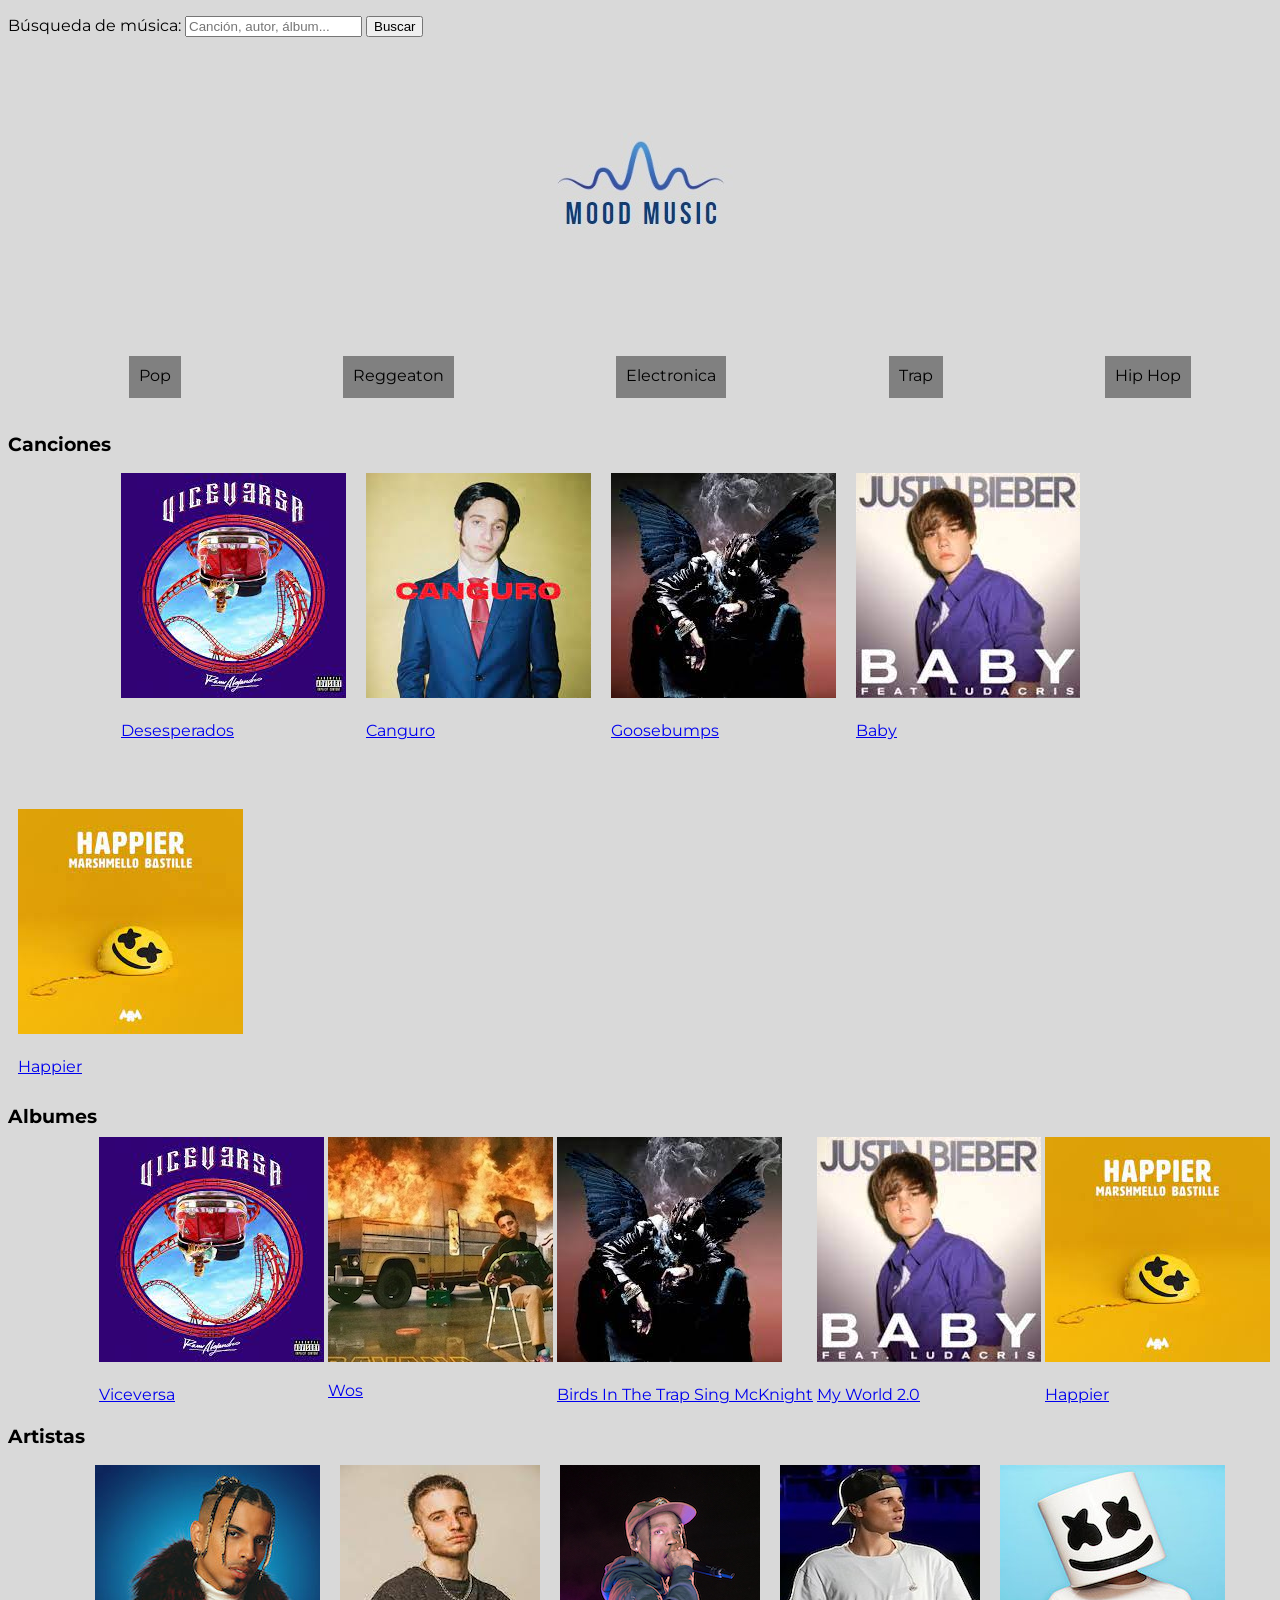
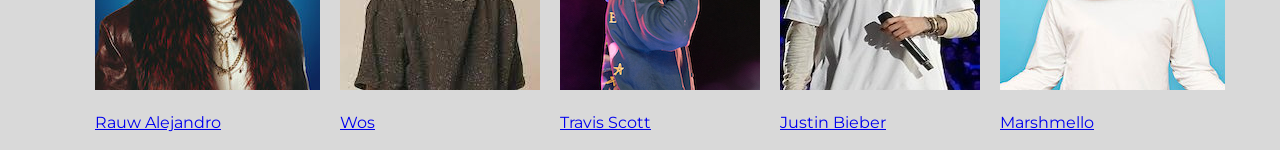
==== index.html @ baec0515 "css" ====
<!DOCTYPE html>
<html lang="en">
<head>
    <meta charset="UTF-8">
    <meta http-equiv="X-UA-Compatible" content="IE=edge">
    <meta name="viewport" content="width=device-width, initial-scale=1.0">
    <link rel="stylesheet" href="./css/style.css">
    <link rel="preconnect" href="https://fonts.googleapis.com">
<link rel="preconnect" href="https://fonts.gstatic.com" crossorigin>
<link href="https://fonts.googleapis.com/css2?family=Montserrat:wght@100;200;400&display=swap" rel="stylesheet">
<HEAD></HEAD>
    <title>Index</title>
</head>
<body></body>
    <title>Home</title>
</head>
<body> 
    <header>
    <form action="../../form-result.php" method="post" target="_blank">

        <p class="buscador" >
      
          Búsqueda de música: <input type="search" name="busquedamusica" placeholder="Canción, autor, álbum...">
      
          <input type="submit" value="Buscar">
      
        </p>
      
      </form>
      <div class="logoimg">
<img src="./img/WhatsApp Image 2022-04-13 at 10.32.42 AM.jpeg" alt="fotologo">
</div>

</header>

<nav class="indexul" >
    <ul class="genero">
     <li><a href="./detalle--genero.html"></a>Pop</li>
     <li><a href="./detalle--genero.html"></a>Reggeaton</li>
     <li><a href="./detalle--genero.html"></a>Electronica</li>
     <li><a href="./detalle--genero.html"></a>Trap</li>
     <li><a href="./detalle--genero.html"></a>Hip Hop</li>
    </ul>
</nav>

<Section class="cajapadre1">
    <h3>Canciones</h3>
    <article class="cancion">
        <div class="cancionhead">
        <br>
        <img src="./img/vv.jpeg" alt="">
    </div>
    <div class="cancion-body">
        <br>
            <a href="./detalle-canciones.html"> Desesperados</a>
        </div>

    </article>
    <article class="cancion">
        <div class="cancionhead">
        <br>
        <img src="./img/cancion wos.jpeg" alt="">
    <div class="cancion-body">
        <br>
        <div>
            <a href="./detalle-canciones.html"> Canguro</a>
        </div>
    </article>
    <article class="cancion">
    <div class="cancionhead">
        <br>
        <img src="././img/goose.jpeg" alt="">
    </div>
<div class="cancion-body">
<br>
<a href="./detalle-canciones.html"> Goosebumps</a>
</div>
    </article>
    <article class="cancion">
        <div class="cancionhead">
        <br>
        <img src="./img/bby.jpeg" alt="">
    </div>
    <div class="cancion-body">
       <br>
            <a href="./detalle-canciones.html"> Baby</a>
        </div>
    </article>
    <article class="cancion">
        <div class="cancionhead">
        <br>
        <img src="./img/marsh.jpeg" alt="">
    </div>
<div class="cancion-body">
        <br>
            <a href="./detalle-canciones.html">Happier</a>
        </div>
    </article>


<br>
<br>
<br>
<Section class="cajapadre3">
    <h3>Albumes</h3>
    <article class="album">
        <div class="cancionhead">
        <br>
        <img src="./img/vv.jpeg" alt="">
    </div>
    <div class="cancion-body">
        <br>
            <a href="./detalle-album.html"> Viceversa</a>
        </div>

    </article>
    <article class="album">
        <br>
        <img src="./img/caraavana.jpg" alt="">
        <br>
            <a href="./detalle-album.html"> Wos</a>
    </article>
    <article class="album">
        <div class="cancionhead">
        <br>
        <img src="././img/goose.jpeg" alt="">
    </div>
<div class="cancion-body">
<br>
<a href="./detalle-album.html"> Birds In The Trap Sing McKnight</a>
</div>    
</article>
    <article class="album">
        <div class="cancionhead">
        <br>
        <img src="./img/bby.jpeg" alt="">
    </div>
<div class="cancion-body">
       <br>
            <a href="./detalle-album.html"> My World 2.0</a>
        </div>

        </article>
    <article class="album">
        <div class="cancionhead">
        <br>
        <img src="./img/marsh.jpeg" alt="">
    </div>
    <div class="cancion-body">
        <br>
            <a href="./detalle-album.html">Happier</a>
        </div>
        </article>
<br>
<br>
<br>

<Section class="cajapadre2">
    <h3>Artistas</h3>
    <article class="artista">
        <div class="cancionhead">
        <br>
        <img src="./img/rauwwww.jpg" alt="">
    </div>
<div class="cancion-body">
    <br>
    <a href="./detalle-artista.html"> Rauw Alejandro</a>
</div>
    </article>
    <article class="artista">
        <div class="cancionhead">
        <br>
        <img src="./img/wosito.jpeg" alt="">
    </div>
    <div class="cancion-body">
     <br>
            <a href="./detalle-artista.html"> Wos</a>
        </div>
    </article>
    <article class="artista">
        <div class="cancionhead">
        <br>
        <img src="./img/Travis_Scott_-_Openair_Frauenfeld_2019_08.jpg" alt="">
    </div>
    <div class="cancion-body">
        <br>
            <a href="./detalle-artista.html"> Travis Scott</a>
        </div>
    </article>
    <article class="artista">
        <div class="cancionhead">
        <br>
        <img src="./img/Justin_Bieber_in_2015.jpg" alt="">
    </div>
    <div>
        <br>
            <a href="./detalle-artista.html"> Justin Bieber</a>
        </div>
    </article>
    <article class="artista">
        <div class="cancionhead">
        <br>
        <img src="./img/Marshmello_New2.jpg" alt="">
    </div>
    <div class="cancion-body">
        <br>
         <a href="./detalle-artista.html"> Marshmello</a>
        </div>
    </article>
<br>

</body>
</html>
---- css/style.css ----
body{
    background-color: rgb(217, 217, 217);
}
 
/*MAIN*/

.fotologo{
    width: 150px;
    height: 150px;
    border-radius: 50px;
    display: flex;
    justify-content: center;
    border-radius: 50%;
}

.logoimg{
    display: flex;
    justify-content: center;
    border-radius: 50%;
}

.genero{
    display: flex;
    flex-direction: row;
    justify-content: space-around;
    box-sizing: border-box;
}
.genero li{
    list-style: none;
    height: 22px;
    width: 135;
    padding: 10px;
    background-color: gray;
    text-align: center;
    text-decoration: none;
}
.genero li a{
    color: white;
    text-decoration: none;
}
.artista{
    display: flex;
    flex-direction: column;
    padding: 10px;
    margin-top: 30px;
}
.cajapadre2{
    display: flex;
    flex-wrap: wrap;
}

.cajapadre3{
    display: flex;
    flex-wrap: wrap;
}
.album{
    display: flex;
    flex-direction: column;
    padding: 2px;
    margin-top: 30px;
}

.cajapadre1{
    display: flex;
    flex-wrap: wrap;
}
.cancion{
    display: flex;
    flex-direction: column;
    padding: 10px;
    margin-top: 30px;
}

/*DETALLE GENERO*/
.generoart{
    display: flex;
    flex-wrap: wrap;
}

.artistagenero{
    display: flex;
    flex-direction: column;
    padding: 24px;
    margin-top: 30px;
}

.h1{font-family: 'Montserrat', sans-serif;
text-decoration: none;}
.h1genero{ font-family: 'Montserrat', sans-serif;
text-decoration: none;
}
.h2album{ font-family: 'Montserrat', sans-serif;}
.ol{font-family: 'Montserrat', sans-serif;}
.buscador{  font-family: 'Montserrat', sans-serif;}
.indexul{ font-family: 'Montserrat', sans-serif;}
.cajapadre1{ font-family: 'Montserrat', sans-serif;}
.cajapadre2{ font-family: 'Montserrat', sans-serif;}
.cajapadre3{ font-family: 'Montserrat', sans-serif;}
.h3{ font-family: 'Montserrat', sans-serif;}
.p{ font-family: 'Montserrat', sans-serif;}
.h2{font-family: 'Montserrat', sans-serif;}
.palbum{font-family: 'Montserrat', sans-serif;}
.detalle{font-family: 'Montserrat', sans-serif;
color: black;
text-decoration: none;}
.ul{font-family: 'Montserrat', sans-serif;
    color: black;
    text-decoration: none;}

    .sectionalbum{ display: flex;
        flex-direction: row;
        justify-content: space-around;
        box-sizing: border-box;}
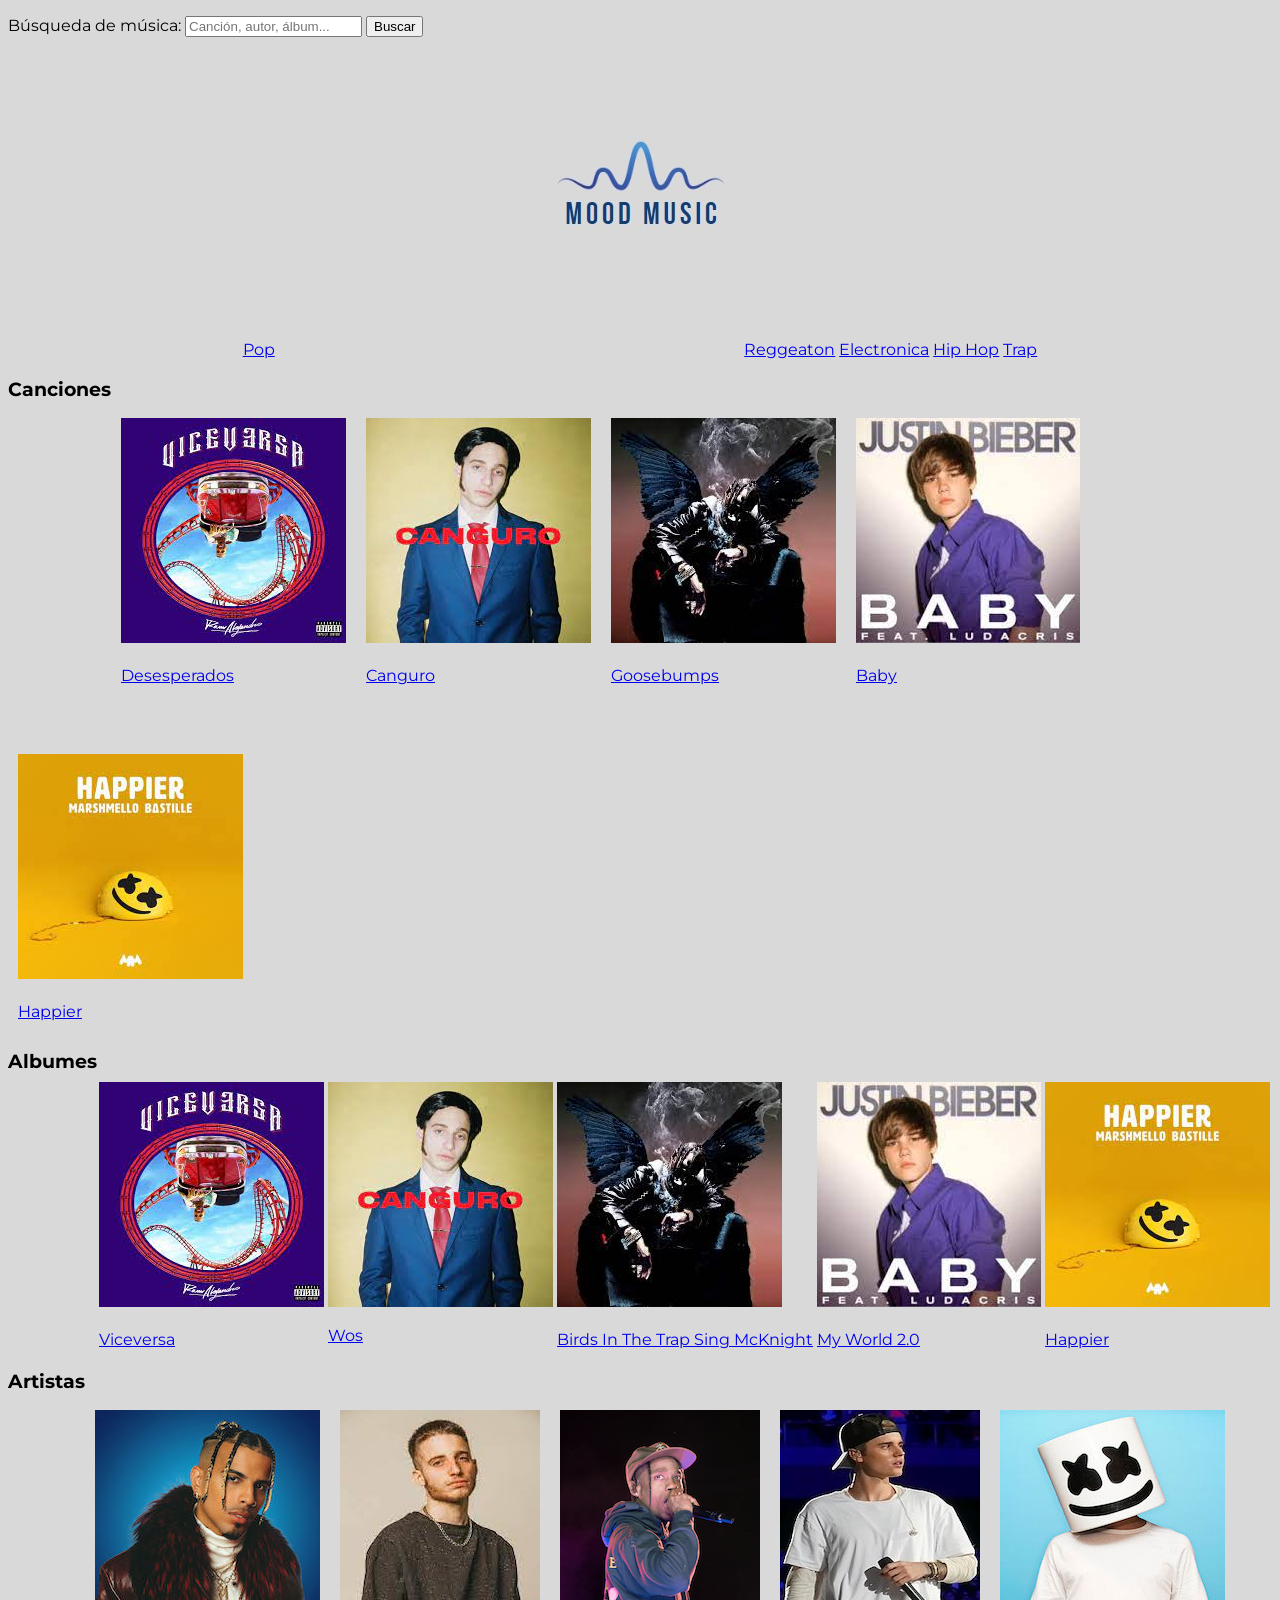
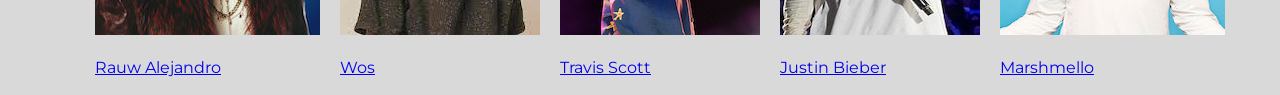
==== commit 0f869ca5: "Actualizado" ====
--- a/index.html
+++ b/index.html
@@ -20,12 +20,11 @@
 
         <p class="buscador" >
       
-          Búsqueda de música: <input type="search" name="busquedamusica" placeholder="Canción, autor, álbum...">
+          Búsqueda de música: <a href="./search-results.html"></a> <input type="search" name="busquedamusica" placeholder="Canción, autor, álbum...">
       
           <input type="submit" value="Buscar">
       
         </p>
-      
       </form>
       <div class="logoimg">
 <img src="./img/WhatsApp Image 2022-04-13 at 10.32.42 AM.jpeg" alt="fotologo">
@@ -34,13 +33,13 @@
 </header>
 
 <nav class="indexul" >
-    <ul class="genero">
-     <li><a href="./detalle--genero.html"></a>Pop</li>
-     <li><a href="./detalle--genero.html"></a>Reggeaton</li>
-     <li><a href="./detalle--genero.html"></a>Electronica</li>
-     <li><a href="./detalle--genero.html"></a>Trap</li>
-     <li><a href="./detalle--genero.html"></a>Hip Hop</li>
-    </ul>
+    <article class="genero">
+    <a href="./detalle--genero.html">Pop</a><Pop>
+    <a href="./detalle--genero.html">Reggeaton</a><Pop>
+    <a href="./detalle--genero.html">Electronica</a><Pop>
+    <a href="./detalle--genero.html">Hip Hop</a><Pop>
+    <a href="./detalle--genero.html">Trap</a><Pop>
+    </article>
 </nav>
 
 <Section class="cajapadre1">
@@ -116,7 +115,7 @@
     </article>
     <article class="album">
         <br>
-        <img src="./img/caraavana.jpg" alt="">
+        <img src="./img/cancion wos.jpeg" alt="">
         <br>
             <a href="./detalle-album.html"> Wos</a>
     </article>
--- a/css/style.css
+++ b/css/style.css
@@ -3,6 +3,10 @@
     background-color: rgb(217, 217, 217);
 }
  
+/*BUSQUEDA*/
+
+
+
 /*MAIN*/
 
 .fotologo{
@@ -36,7 +40,7 @@
     text-decoration: none;
 }
 .genero li a{
-    color: white;
+    color: rgb(209, 32, 32);
     text-decoration: none;
 }
 .artista{
@@ -100,15 +104,4 @@
 .h3{ font-family: 'Montserrat', sans-serif;}
 .p{ font-family: 'Montserrat', sans-serif;}
 .h2{font-family: 'Montserrat', sans-serif;}
-.palbum{font-family: 'Montserrat', sans-serif;}
-.detalle{font-family: 'Montserrat', sans-serif;
-color: black;
-text-decoration: none;}
-.ul{font-family: 'Montserrat', sans-serif;
-    color: black;
-    text-decoration: none;}
-
-    .sectionalbum{ display: flex;
-        flex-direction: row;
-        justify-content: space-around;
-        box-sizing: border-box;}+.palbum{font-family: 'Montserrat', sans-serif;}
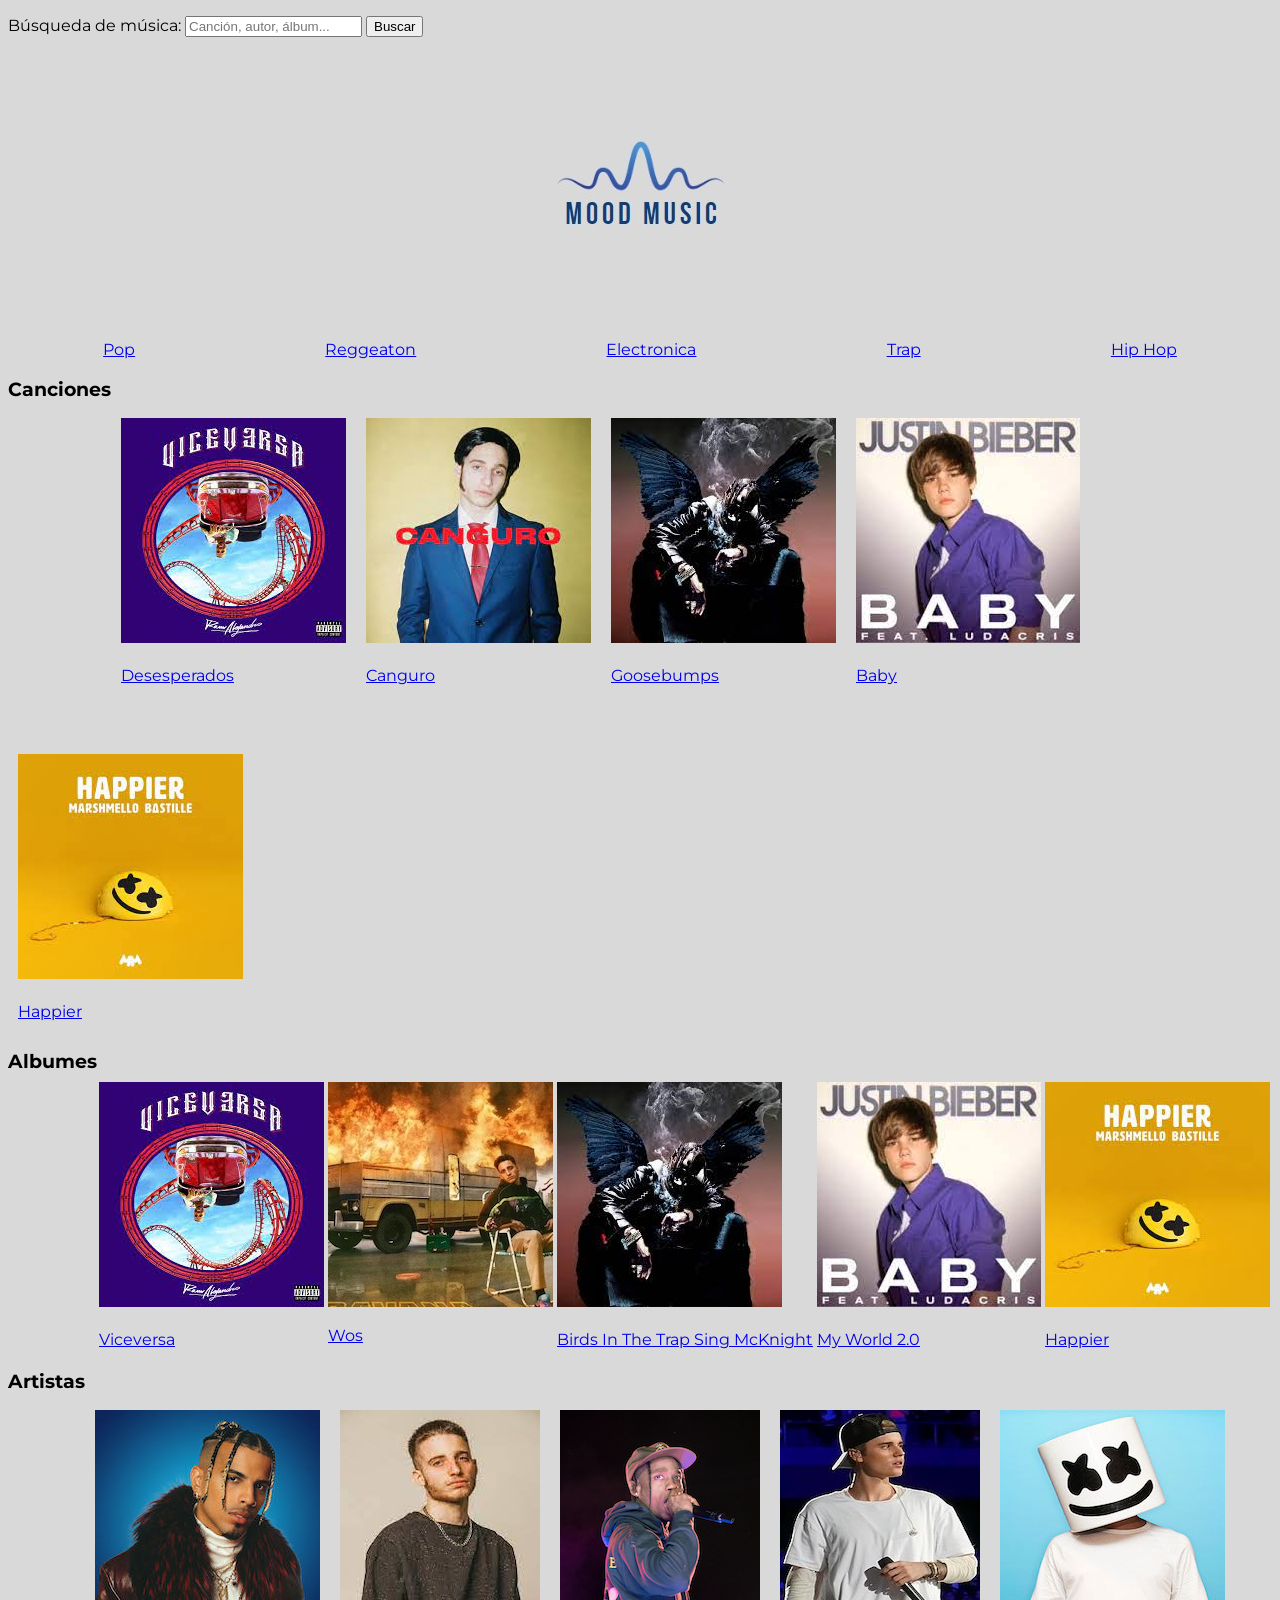
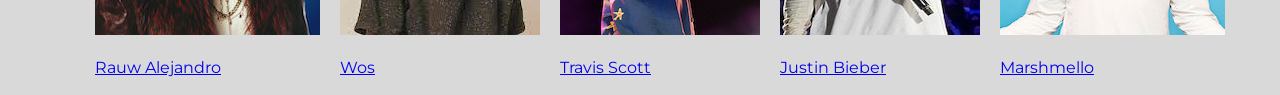
==== commit 6a7cfd1f: "cambios index generos" ====
--- a/index.html
+++ b/index.html
@@ -20,11 +20,12 @@
 
         <p class="buscador" >
       
-          Búsqueda de música: <a href="./search-results.html"></a> <input type="search" name="busquedamusica" placeholder="Canción, autor, álbum...">
+          Búsqueda de música: <input type="search" name="busquedamusica" placeholder="Canción, autor, álbum...">
       
           <input type="submit" value="Buscar">
       
         </p>
+      
       </form>
       <div class="logoimg">
 <img src="./img/WhatsApp Image 2022-04-13 at 10.32.42 AM.jpeg" alt="fotologo">
@@ -34,12 +35,11 @@
 
 <nav class="indexul" >
     <article class="genero">
-    <a href="./detalle--genero.html">Pop</a><Pop>
-    <a href="./detalle--genero.html">Reggeaton</a><Pop>
-    <a href="./detalle--genero.html">Electronica</a><Pop>
-    <a href="./detalle--genero.html">Hip Hop</a><Pop>
-    <a href="./detalle--genero.html">Trap</a><Pop>
-    </article>
+     <a href="./detalle--genero.html">Pop</a>
+     <a href="./detalle--genero.html">Reggeaton</a>
+     <a href="./detalle--genero.html">Electronica</a>
+     <a href="./detalle--genero.html">Trap</a>
+     <a href="./detalle--genero.html">Hip Hop</a>
 </nav>
 
 <Section class="cajapadre1">
@@ -115,7 +115,7 @@
     </article>
     <article class="album">
         <br>
-        <img src="./img/cancion wos.jpeg" alt="">
+        <img src="./img/caraavana.jpg" alt="">
         <br>
             <a href="./detalle-album.html"> Wos</a>
     </article>
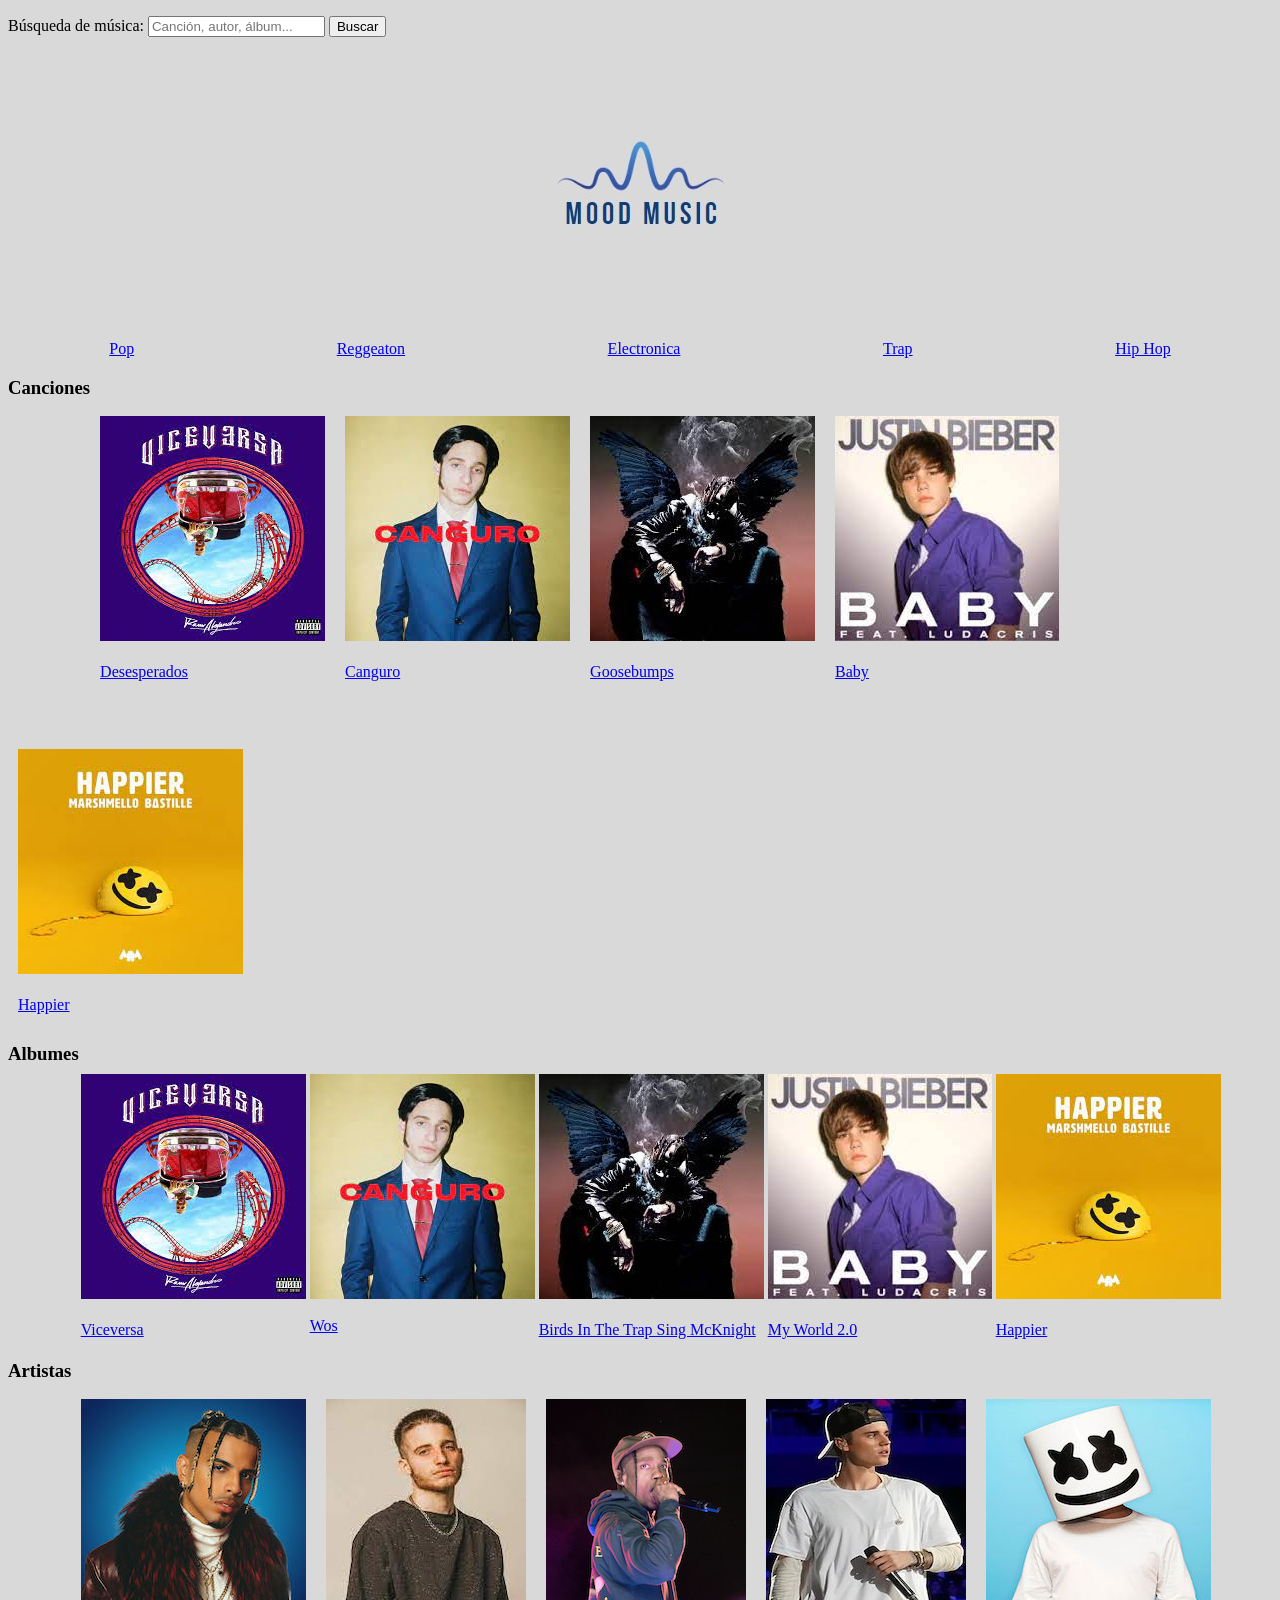
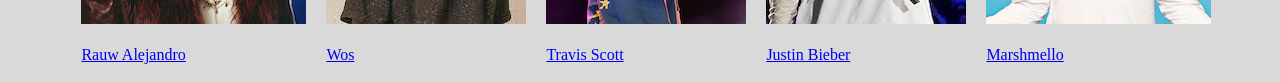
==== commit ee91a1fd: "fts cantantes" ====
--- a/index.html
+++ b/index.html
@@ -20,13 +20,10 @@
 
         <p class="buscador" >
       
-          Búsqueda de música: <input type="search" name="busquedamusica" placeholder="Canción, autor, álbum...">
+          Búsqueda de música: <a href="./search-results.html"></a> <input type="search" name="busquedamusica" placeholder="Canción, autor, álbum...">
       
           <input type="submit" value="Buscar">
       
-        </p>
-      
-      </form>
       <div class="logoimg">
 <img src="./img/WhatsApp Image 2022-04-13 at 10.32.42 AM.jpeg" alt="fotologo">
 </div>
@@ -35,12 +32,13 @@
 
 <nav class="indexul" >
     <article class="genero">
-     <a href="./detalle--genero.html">Pop</a>
-     <a href="./detalle--genero.html">Reggeaton</a>
-     <a href="./detalle--genero.html">Electronica</a>
-     <a href="./detalle--genero.html">Trap</a>
-     <a href="./detalle--genero.html">Hip Hop</a>
-</nav>
+        <a href="./detalle--genero.html">Pop</a>
+        <a href="./detalle--genero.html">Reggeaton</a>
+        <a href="./detalle--genero.html">Electronica</a>
+        <a href="./detalle--genero.html">Trap</a>
+        <a href="./detalle--genero.html">Hip Hop</a>
+       </article>
+   </nav>
 
 <Section class="cajapadre1">
     <h3>Canciones</h3>
@@ -115,7 +113,7 @@
     </article>
     <article class="album">
         <br>
-        <img src="./img/caraavana.jpg" alt="">
+        <img src="./img/cancion wos.jpeg" alt="">
         <br>
             <a href="./detalle-album.html"> Wos</a>
     </article>
--- a/css/style.css
+++ b/css/style.css
@@ -1,14 +1,8 @@
-
 body{
     background-color: rgb(217, 217, 217);
 }
- 
-/*BUSQUEDA*/
-
-
 
 /*MAIN*/
-
 .fotologo{
     width: 150px;
     height: 150px;
@@ -17,13 +11,11 @@
     justify-content: center;
     border-radius: 50%;
 }
-
 .logoimg{
     display: flex;
     justify-content: center;
     border-radius: 50%;
 }
-
 .genero{
     display: flex;
     flex-direction: row;
@@ -40,7 +32,7 @@
     text-decoration: none;
 }
 .genero li a{
-    color: rgb(209, 32, 32);
+    color: white;
     text-decoration: none;
 }
 .artista{
@@ -53,7 +45,6 @@
     display: flex;
     flex-wrap: wrap;
 }
-
 .cajapadre3{
     display: flex;
     flex-wrap: wrap;
@@ -64,7 +55,6 @@
     padding: 2px;
     margin-top: 30px;
 }
-
 .cajapadre1{
     display: flex;
     flex-wrap: wrap;
@@ -75,13 +65,11 @@
     padding: 10px;
     margin-top: 30px;
 }
-
 /*DETALLE GENERO*/
 .generoart{
     display: flex;
     flex-wrap: wrap;
 }
-
 .artistagenero{
     display: flex;
     flex-direction: column;
@@ -89,19 +77,21 @@
     margin-top: 30px;
 }
 
+.info{font-family: 'Montserrat', sans-serif;
+    color: black;
+    text-decoration: none;
+    text-align: right;
+
+}
 .h1{font-family: 'Montserrat', sans-serif;
 text-decoration: none;}
-.h1genero{ font-family: 'Montserrat', sans-serif;
-text-decoration: none;
-}
-.h2album{ font-family: 'Montserrat', sans-serif;}
-.ol{font-family: 'Montserrat', sans-serif;}
-.buscador{  font-family: 'Montserrat', sans-serif;}
-.indexul{ font-family: 'Montserrat', sans-serif;}
-.cajapadre1{ font-family: 'Montserrat', sans-serif;}
-.cajapadre2{ font-family: 'Montserrat', sans-serif;}
-.cajapadre3{ font-family: 'Montserrat', sans-serif;}
-.h3{ font-family: 'Montserrat', sans-serif;}
-.p{ font-family: 'Montserrat', sans-serif;}
-.h2{font-family: 'Montserrat', sans-serif;}
-.palbum{font-family: 'Montserrat', sans-serif;}+.h1genero{ 
+    font-family: 'Montserrat', sans-serif;107,8 +113,12 
+  text-decoration: none;}
+.ul{font-family: 'Montserrat', sans-serif;
+    color: black;
+    text-decoration: none;}
+.sectionalbum{ display: flex;
+    flex-direction: row;
+    justify-content: space-around;
+     box-sizing: border-box;}
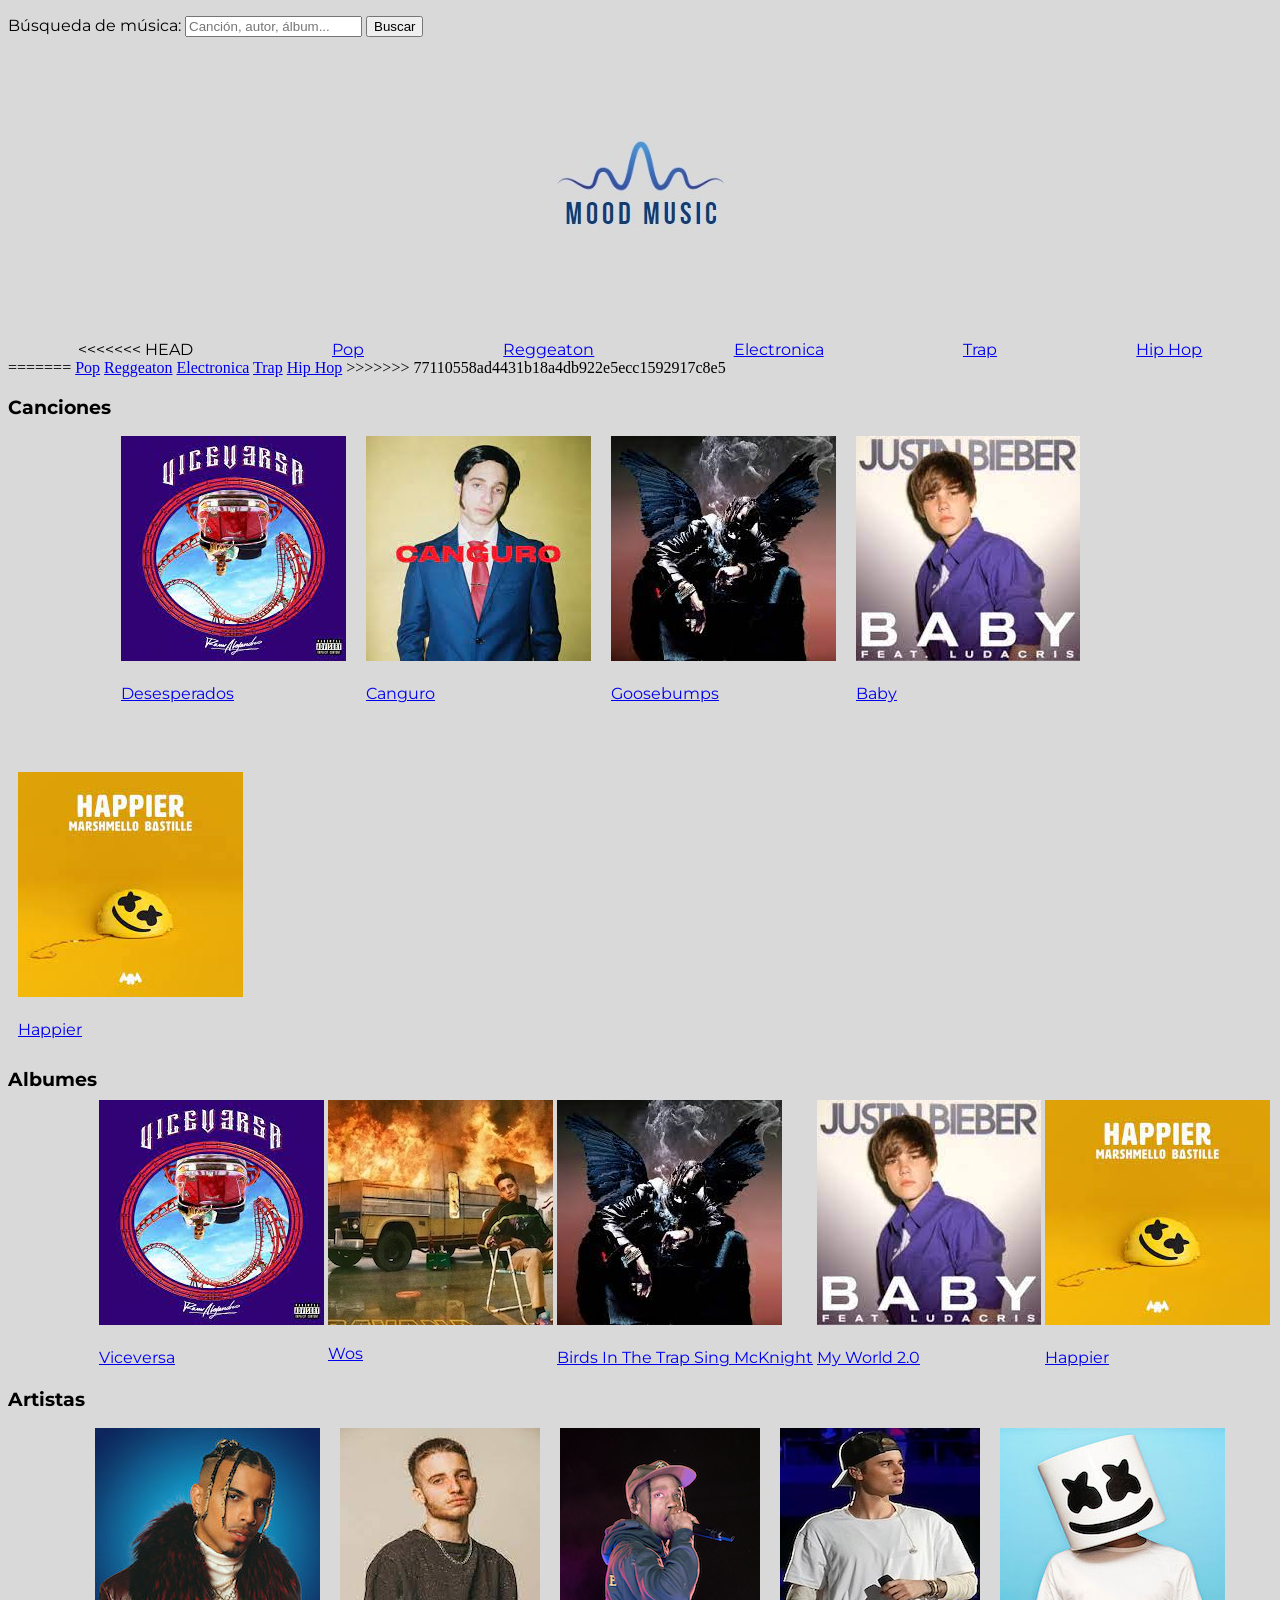
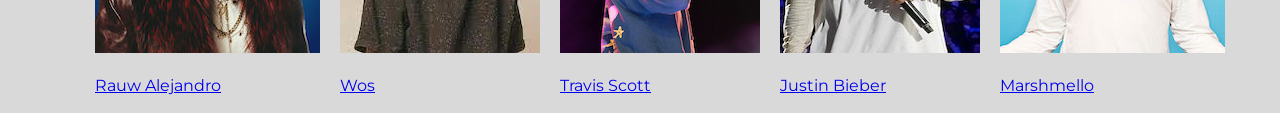
==== commit 436fa143: "fts" ====
--- a/index.html
+++ b/index.html
@@ -32,6 +32,7 @@
 
 <nav class="indexul" >
     <article class="genero">
+<<<<<<< HEAD
         <a href="./detalle--genero.html">Pop</a>
         <a href="./detalle--genero.html">Reggeaton</a>
         <a href="./detalle--genero.html">Electronica</a>
@@ -39,6 +40,14 @@
         <a href="./detalle--genero.html">Hip Hop</a>
        </article>
    </nav>
+=======
+     <a href="./detalle--genero.html">Pop</a>
+     <a href="./detalle--genero.html">Reggeaton</a>
+     <a href="./detalle--genero.html">Electronica</a>
+     <a href="./detalle--genero.html">Trap</a>
+     <a href="./detalle--genero.html">Hip Hop</a>
+</nav>
+>>>>>>> 77110558ad4431b18a4db922e5ecc1592917c8e5
 
 <Section class="cajapadre1">
     <h3>Canciones</h3>
@@ -113,7 +122,7 @@
     </article>
     <article class="album">
         <br>
-        <img src="./img/cancion wos.jpeg" alt="">
+        <img src="./img/caraavana.jpg" alt="">
         <br>
             <a href="./detalle-album.html"> Wos</a>
     </article>
--- a/css/style.css
+++ b/css/style.css
@@ -86,12 +86,39 @@
 .h1{font-family: 'Montserrat', sans-serif;
 text-decoration: none;}
 .h1genero{ 
-    font-family: 'Montserrat', sans-serif;107,8 +113,12 
-  text-decoration: none;}
+    font-family: 'Montserrat', sans-serif;
+  text-decoration: none;
+}
+<<<<<<< HEAD
+=======
+.h2album{ font-family: 'Montserrat', sans-serif;}
+.ol{font-family: 'Montserrat', sans-serif;}
+.buscador{  font-family: 'Montserrat', sans-serif;}
+.indexul{ font-family: 'Montserrat', sans-serif;}
+.cajapadre1{ font-family: 'Montserrat', sans-serif;}
+.cajapadre2{ font-family: 'Montserrat', sans-serif;}
+.cajapadre3{ font-family: 'Montserrat', sans-serif;}
+.h3{ font-family: 'Montserrat', sans-serif;}
+.p{ font-family: 'Montserrat', sans-serif;}
+.h2{font-family: 'Montserrat', sans-serif;}
+.palbum{font-family: 'Montserrat', sans-serif;}
+.detalle{font-family: 'Montserrat', sans-serif;
+color: black;
+text-decoration: none;}
+>>>>>>> 77110558ad4431b18a4db922e5ecc1592917c8e5
 .ul{font-family: 'Montserrat', sans-serif;
     color: black;
     text-decoration: none;}
 .sectionalbum{ display: flex;
     flex-direction: row;
     justify-content: space-around;
-     box-sizing: border-box;}+<<<<<<< HEAD
+     box-sizing: border-box;}
+=======
+     box-sizing: border-box;}
+    
+
+ 
+
+    
+>>>>>>> 77110558ad4431b18a4db922e5ecc1592917c8e5
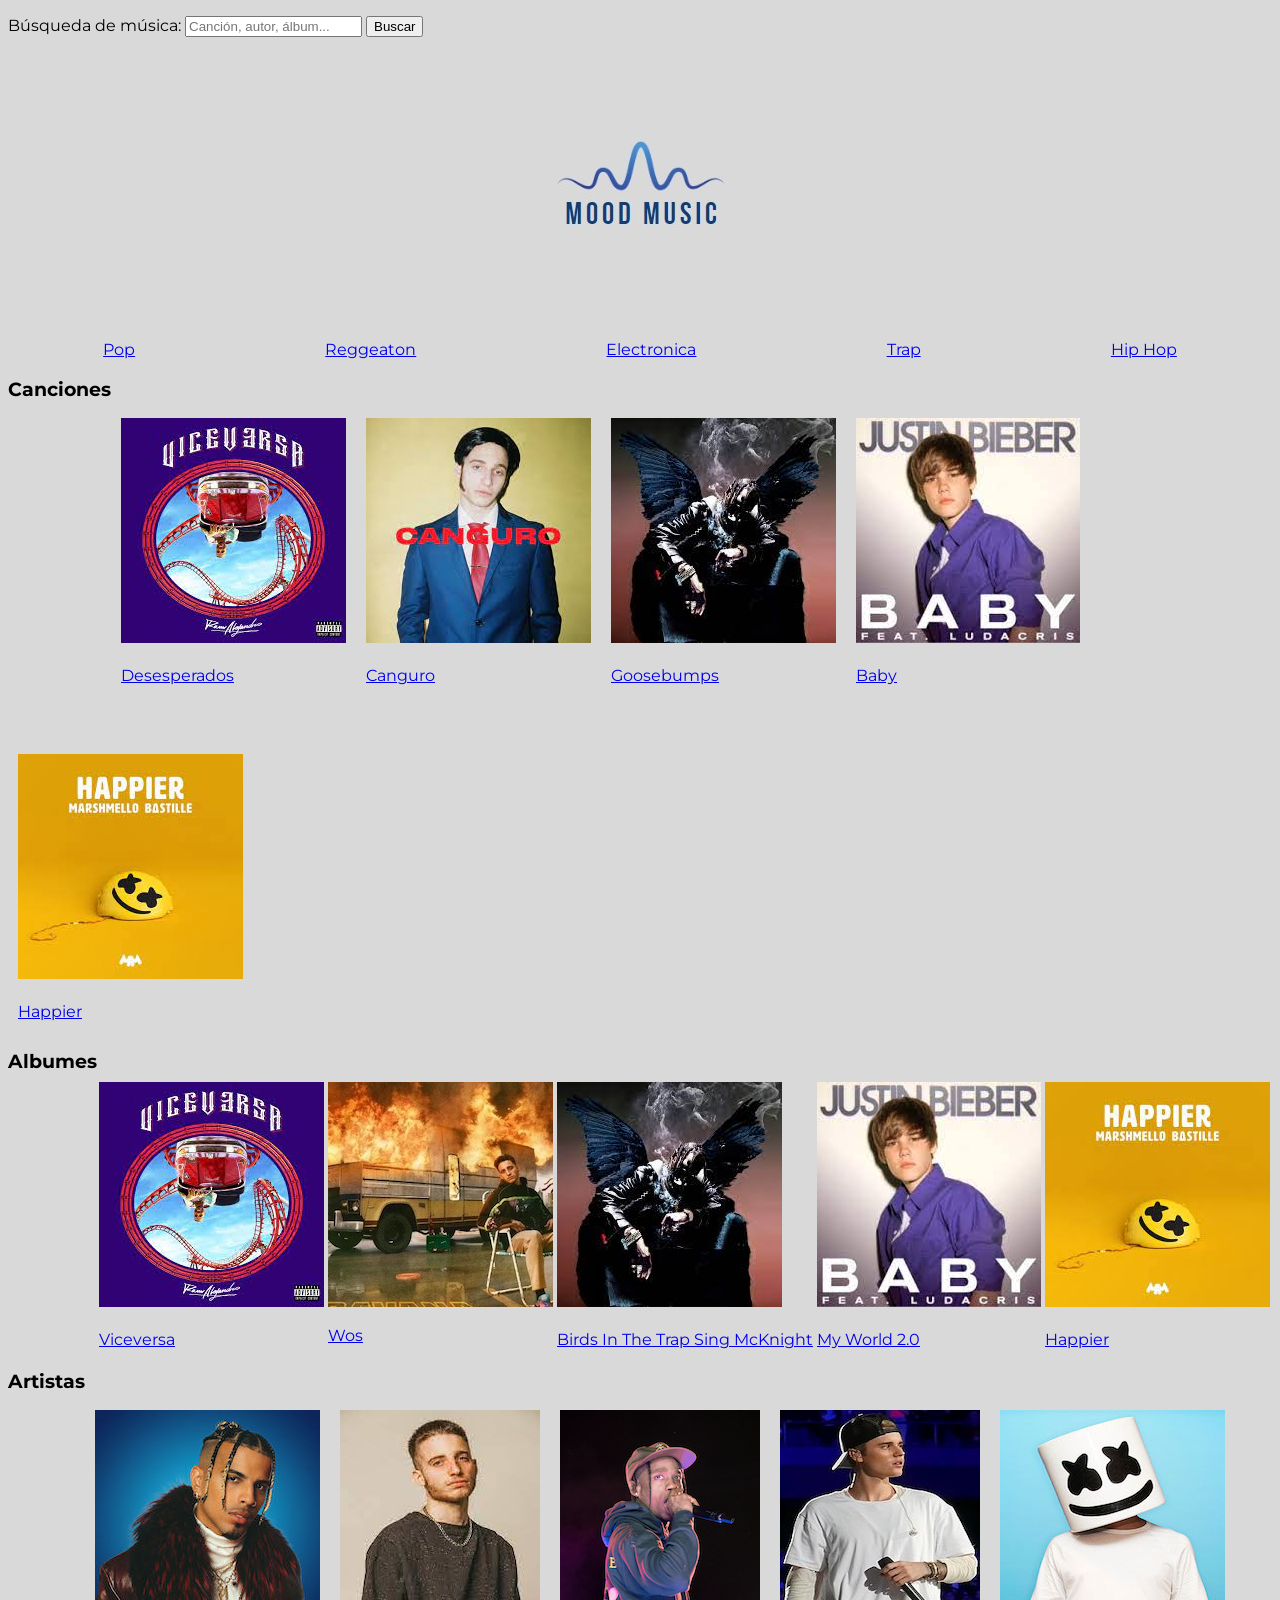
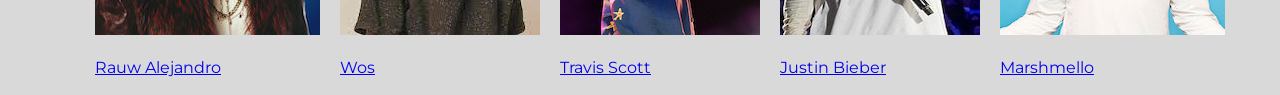
==== commit bf1888e5: "actualizado" ====
--- a/index.html
+++ b/index.html
@@ -32,7 +32,7 @@
 
 <nav class="indexul" >
     <article class="genero">
-<<<<<<< HEAD
+
         <a href="./detalle--genero.html">Pop</a>
         <a href="./detalle--genero.html">Reggeaton</a>
         <a href="./detalle--genero.html">Electronica</a>
@@ -40,14 +40,6 @@
         <a href="./detalle--genero.html">Hip Hop</a>
        </article>
    </nav>
-=======
-     <a href="./detalle--genero.html">Pop</a>
-     <a href="./detalle--genero.html">Reggeaton</a>
-     <a href="./detalle--genero.html">Electronica</a>
-     <a href="./detalle--genero.html">Trap</a>
-     <a href="./detalle--genero.html">Hip Hop</a>
-</nav>
->>>>>>> 77110558ad4431b18a4db922e5ecc1592917c8e5
 
 <Section class="cajapadre1">
     <h3>Canciones</h3>
--- a/css/style.css
+++ b/css/style.css
@@ -77,48 +77,64 @@
     margin-top: 30px;
 }
 
-.info{font-family: 'Montserrat', sans-serif;
+.info{
+    font-family: 'Montserrat', sans-serif;
     color: black;
     text-decoration: none;
     text-align: right;
-
 }
-.h1{font-family: 'Montserrat', sans-serif;
-text-decoration: none;}
+.h1{
+font-family: 'Montserrat', sans-serif;
+text-decoration: none;
+}
 .h1genero{ 
     font-family: 'Montserrat', sans-serif;
   text-decoration: none;
 }
-<<<<<<< HEAD
-=======
-.h2album{ font-family: 'Montserrat', sans-serif;}
-.ol{font-family: 'Montserrat', sans-serif;}
-.buscador{  font-family: 'Montserrat', sans-serif;}
-.indexul{ font-family: 'Montserrat', sans-serif;}
-.cajapadre1{ font-family: 'Montserrat', sans-serif;}
-.cajapadre2{ font-family: 'Montserrat', sans-serif;}
-.cajapadre3{ font-family: 'Montserrat', sans-serif;}
+
+.h2album{ 
+    font-family: 'Montserrat', sans-serif;
+}
+.ol{
+    font-family: 'Montserrat', sans-serif;
+}
+.buscador{ 
+     font-family: 'Montserrat', sans-serif;
+    }
+.indexul{ 
+    font-family: 'Montserrat', sans-serif;
+}
+.cajapadre1{
+     font-family: 'Montserrat', sans-serif;
+    }
+.cajapadre2{
+     font-family: 'Montserrat', sans-serif;
+    }
+.cajapadre3{
+     font-family: 'Montserrat', sans-serif;
+    }
 .h3{ font-family: 'Montserrat', sans-serif;}
-.p{ font-family: 'Montserrat', sans-serif;}
-.h2{font-family: 'Montserrat', sans-serif;}
-.palbum{font-family: 'Montserrat', sans-serif;}
-.detalle{font-family: 'Montserrat', sans-serif;
+.p{
+     font-family: 'Montserrat', sans-serif;
+    }
+.h2{
+    font-family: 'Montserrat', sans-serif;
+}
+.palbum{
+    font-family: 'Montserrat', sans-serif;
+}
+.detalle{
+font-family: 'Montserrat', sans-serif;
 color: black;
 text-decoration: none;}
->>>>>>> 77110558ad4431b18a4db922e5ecc1592917c8e5
-.ul{font-family: 'Montserrat', sans-serif;
+.ul{
+    font-family: 'Montserrat', sans-serif;
     color: black;
-    text-decoration: none;}
-.sectionalbum{ display: flex;
+    text-decoration: none;
+}
+.sectionalbum{
+     display: flex;
     flex-direction: row;
     justify-content: space-around;
-<<<<<<< HEAD
-     box-sizing: border-box;}
-=======
-     box-sizing: border-box;}
-    
-
- 
-
-    
->>>>>>> 77110558ad4431b18a4db922e5ecc1592917c8e5
+     box-sizing: border-box;
+    }
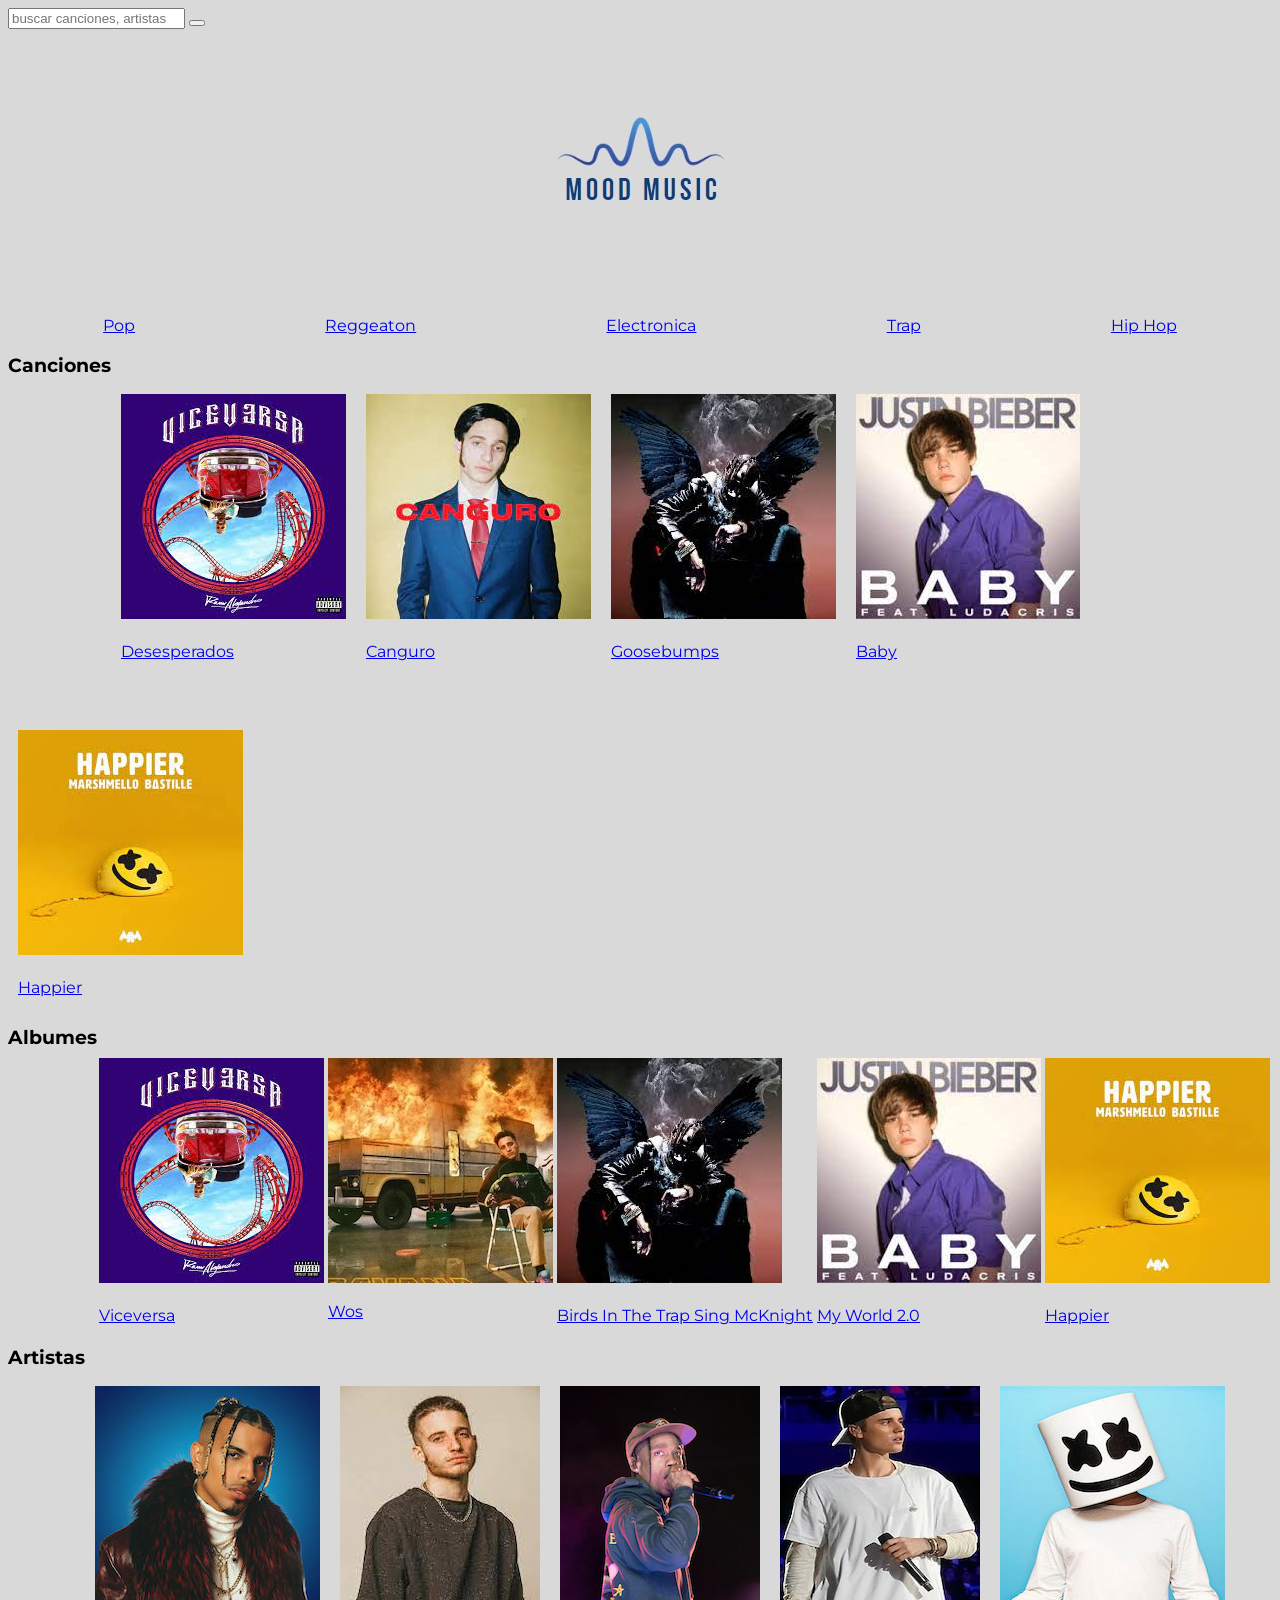
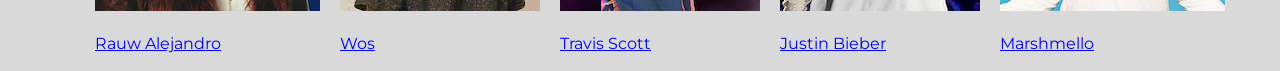
==== commit 18b99daa: "cambios varios y cambio canciones bonifacio" ====
--- a/index.html
+++ b/index.html
@@ -16,13 +16,13 @@
 </head>
 <body> 
     <header>
-    <form action="../../form-result.php" method="post" target="_blank">
-
-        <p class="buscador" >
-      
-          Búsqueda de música: <a href="./search-results.html"></a> <input type="search" name="busquedamusica" placeholder="Canción, autor, álbum...">
-      
-          <input type="submit" value="Buscar">
+        <div>
+            <form action="./search-results.html" method="get">
+                <input type="search" name="busqueda" value="" placeholder="buscar canciones, artistas o albums">
+                <button type="submit" name="buscar"></button>
+            </form> 
+            
+        </div>
       
       <div class="logoimg">
 <img src="./img/WhatsApp Image 2022-04-13 at 10.32.42 AM.jpeg" alt="fotologo">
--- a/css/style.css
+++ b/css/style.css
@@ -97,6 +97,7 @@
 }
 .ol{
     font-family: 'Montserrat', sans-serif;
+    
 }
 .buscador{ 
      font-family: 'Montserrat', sans-serif;
@@ -127,6 +128,7 @@
 font-family: 'Montserrat', sans-serif;
 color: black;
 text-decoration: none;}
+
 .ul{
     font-family: 'Montserrat', sans-serif;
     color: black;
@@ -137,4 +139,6 @@
     flex-direction: row;
     justify-content: space-around;
      box-sizing: border-box;
+     text-align: center;
+     text-align: justify;
     }
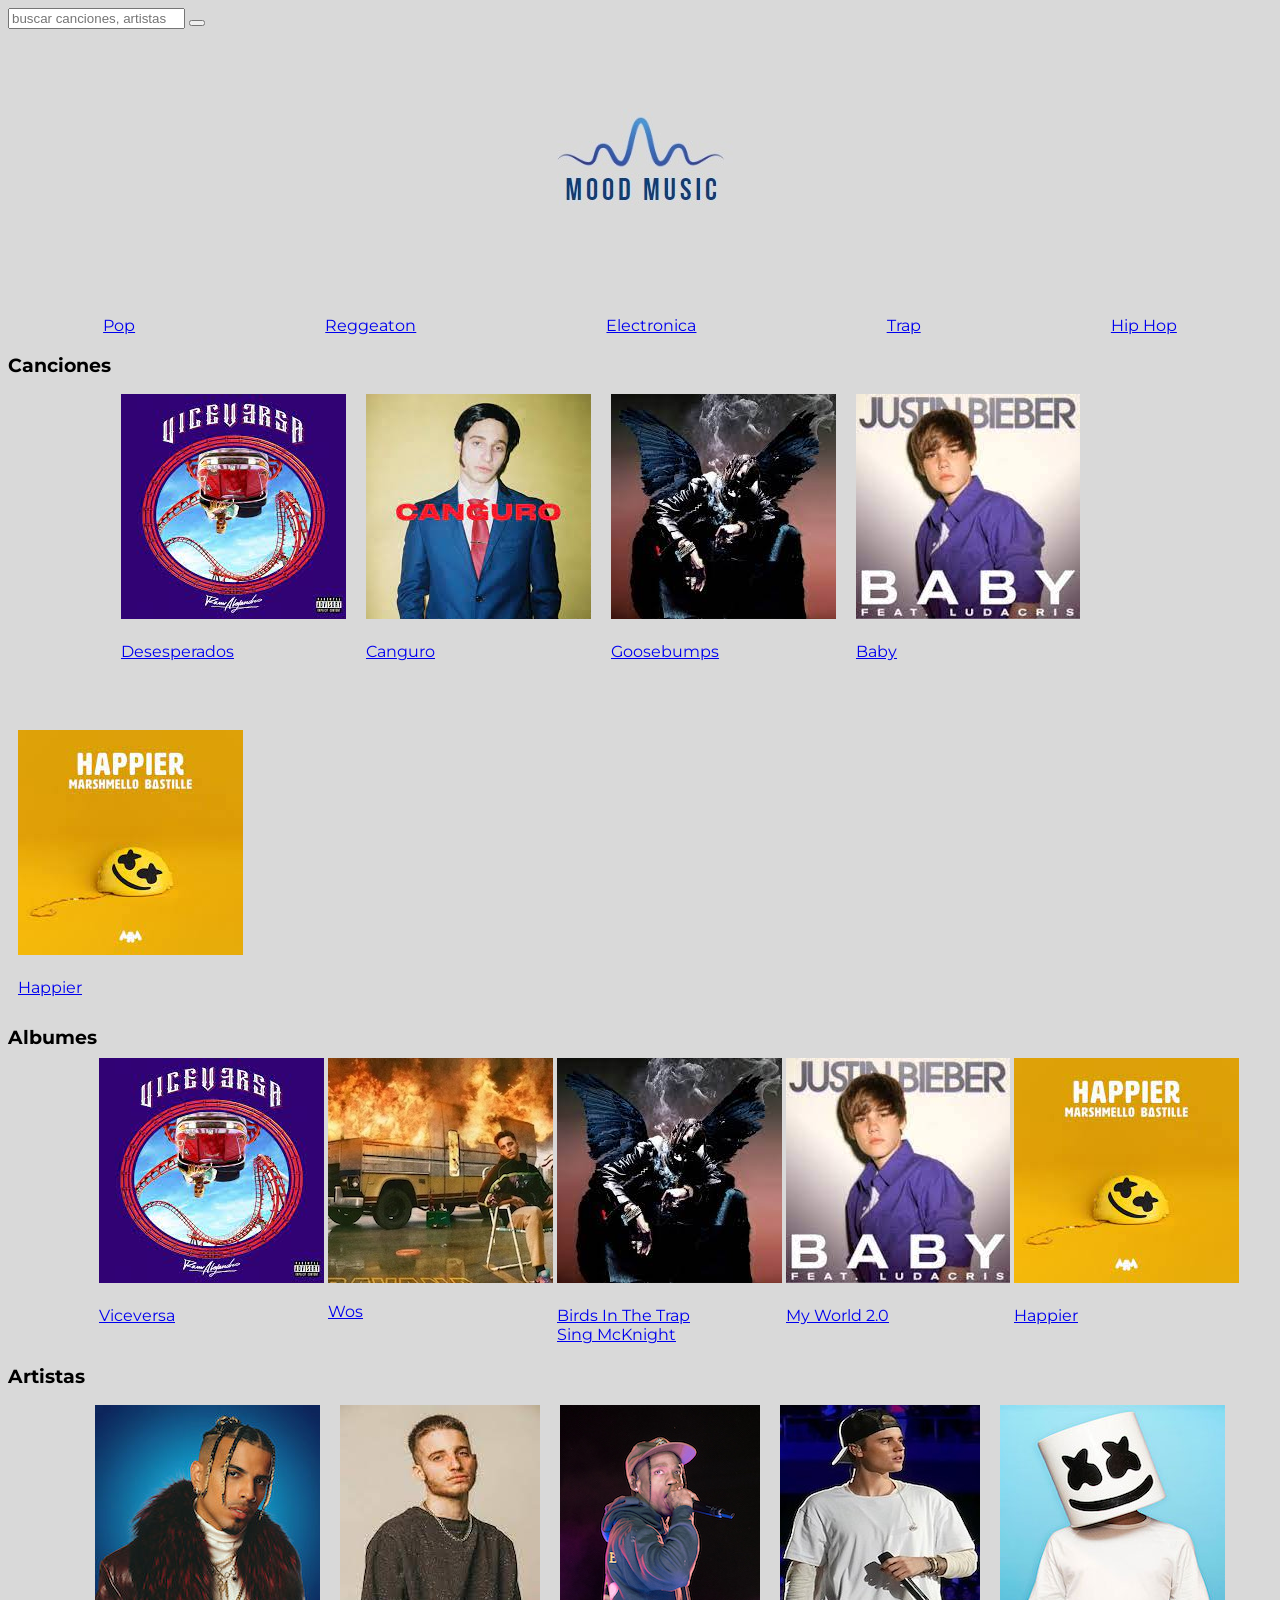
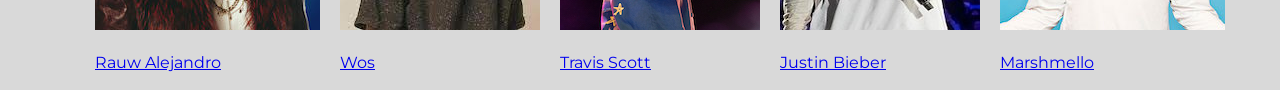
==== commit edc75029: "cambios" ====
--- a/index.html
+++ b/index.html
@@ -125,7 +125,7 @@
     </div>
 <div class="cancion-body">
 <br>
-<a href="./detalle-album.html"> Birds In The Trap Sing McKnight</a>
+<a href="./detalle-album.html"> Birds In The Trap <br> Sing McKnight</a>
 </div>    
 </article>
     <article class="album">
@@ -149,9 +149,7 @@
             <a href="./detalle-album.html">Happier</a>
         </div>
         </article>
-<br>
-<br>
-<br>
+
 
 <Section class="cajapadre2">
     <h3>Artistas</h3>
--- a/css/style.css
+++ b/css/style.css
@@ -45,6 +45,7 @@
     display: flex;
     flex-wrap: wrap;
 }
+
 .cajapadre3{
     display: flex;
     flex-wrap: wrap;
